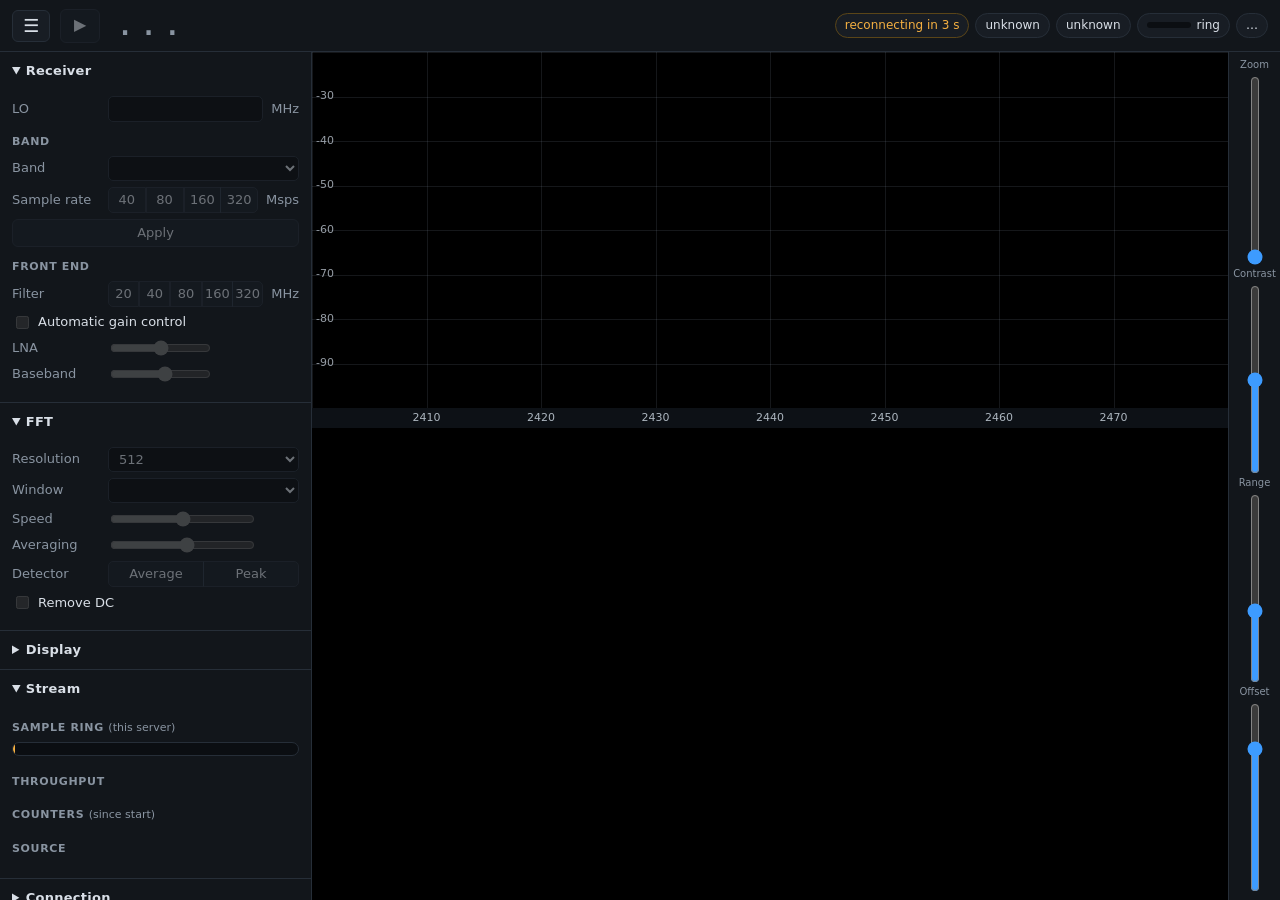
==== host/spectrum/web/index.html @ 6f337687 "Public Release Our own ROM patch, WM and WA firmware bring the MT7996 radio up from cold and stream " ====
<!doctype html>
<!-- SPDX-License-Identifier: MIT -->
<html lang="en">
<head>
<meta charset="utf-8">
<meta name="viewport" content="width=device-width, initial-scale=1, viewport-fit=cover">
<meta name="color-scheme" content="dark">
<title>W1700K spectrum</title>
<link rel="icon" href="icon.svg" type="image/svg+xml">
<link rel="stylesheet" href="style.css">
<script type="module" src="app.js"></script>
</head>
<body>
<header class="bar">
  <button id="menu" class="icon" type="button" aria-label="Show or hide the controls" aria-expanded="true">&#9776;</button>
  <button id="run" class="run" type="button" aria-label="Start streaming">&#9654;</button>
  <div class="tuning">
    <div id="frequency" class="frequency" tabindex="0" role="group"
         title="Centre frequency: wheel or click a digit to step it, type to enter one"
         aria-label="Centre frequency"></div>
    <input id="frequency-entry" class="frequency-entry" hidden inputmode="decimal" spellcheck="false"
           aria-label="Centre frequency, MHz">
    <div id="span" class="span"></div>
  </div>
  <div class="pills">
    <span id="pill-link" class="pill" title="Connection to the server">connecting</span>
    <span id="pill-state" class="pill" title="Stream">&hellip;</span>
    <span id="pill-control" class="pill" title="Receiver control">&hellip;</span>
    <span id="pill-ring" class="pill" title="Samples received and not yet transformed"><span class="meter"><span id="ring-mini"></span></span><span id="ring-mini-text">ring</span></span>
    <span id="pill-errors" class="pill" title="Slices lost, late, doubled or malformed">&hellip;</span>
  </div>
</header>

<main>
  <aside id="sidebar" aria-label="Controls">
    <details id="panel-receiver" data-panel="receiver">
      <summary>Receiver</summary>
      <div id="busy" class="busy" hidden>
        <div class="gauge"><div id="busy-fill"></div></div>
        <p class="note" id="busy-text"></p>
      </div>
      <div class="row"><label for="lo" title="Any frequency in the band's range, on the synthesizer's grid (a few Hz)">LO</label><input id="lo" type="text" inputmode="decimal" spellcheck="false"><span class="unit">MHz</span></div>
      <p class="note" id="lo-note"></p>
      <h3>Band</h3>
      <div class="row"><label for="band">Band</label><select id="band"></select></div>
      <div class="row"><span class="label" title="Complex 14-bit IQ samples per second, independent of the LO and the filter">Sample rate</span>
        <div class="segmented tight" id="rate"><button type="button" data-v="40">40</button><button type="button" data-v="80">80</button><button type="button" data-v="160">160</button><button type="button" data-v="320">320</button></div><span class="unit">Msps</span></div>
      <div class="row buttons"><button id="configure" type="button">Apply</button></div>
      <p class="note" id="configure-note"></p>
      <h3>Front end</h3>
      <div class="row"><span class="label" title="The analog filter's width">Filter</span>
        <div class="segmented tight" id="filter"><button type="button" data-v="20">20</button><button type="button" data-v="40">40</button><button type="button" data-v="80">80</button><button type="button" data-v="160">160</button><button type="button" data-v="320">320</button></div><span class="unit">MHz</span></div>
      <div class="row check"><label><input id="agc" type="checkbox"> Automatic gain control</label></div>
      <div class="row slider"><label for="lna" title="Low-noise amplifier, about 6 dB a step">LNA</label><input id="lna" type="range" min="0" max="4" step="1" value="2"><output for="lna" class="wide"></output></div>
      <div class="row slider"><label for="lpf" title="Baseband amplifier, about 2 dB a step">Baseband</label><input id="lpf" type="range" min="0" max="9" step="1" value="5"><output for="lpf" class="wide"></output></div>
      <p class="note" id="receiver-note"></p>
    </details>

    <details id="panel-fft" data-panel="fft">
      <summary>FFT</summary>
      <div class="row"><label for="fft-size">Resolution</label><select id="fft-size"></select></div>
      <div class="row"><label for="fft-window">Window</label><select id="fft-window"></select></div>
      <div class="row slider"><label for="fft-rate">Speed</label><input id="fft-rate" type="range" min="1" max="100"><output for="fft-rate"></output></div>
      <div class="row slider"><label for="fft-averaging">Averaging</label><input id="fft-averaging" type="range" min="0" max="13"><output for="fft-averaging"></output></div>
      <div class="row"><span class="label">Detector</span>
        <div class="segmented" id="fft-detector"><button type="button" data-v="average">Average</button><button type="button" data-v="peak">Peak</button></div></div>
      <div class="row check"><label><input id="fft-dc" type="checkbox"> Remove DC</label></div>
      <p class="note" id="fft-note"></p>
    </details>

    <details id="panel-display" data-panel="display">
      <summary>Display</summary>
      <div class="row slider"><label for="s-attack">Spectrum attack</label><input id="s-attack" type="range" min="0" max="1" step="0.05"><output for="s-attack"></output></div>
      <div class="row slider"><label for="s-decay">Spectrum decay</label><input id="s-decay" type="range" min="0" max="1" step="0.05"><output for="s-decay"></output></div>
      <div class="row slider"><label for="w-attack">Waterfall attack</label><input id="w-attack" type="range" min="0" max="1" step="0.05"><output for="w-attack"></output></div>
      <div class="row slider"><label for="w-decay">Waterfall decay</label><input id="w-decay" type="range" min="0" max="1" step="0.05"><output for="w-decay"></output></div>
      <div class="row"><label for="palette">Colors</label><select id="palette"></select></div>
      <div id="palette-swatch" class="swatch" aria-hidden="true"></div>
      <div class="row check"><label><input id="fill" type="checkbox"> Fill under the spectrum</label></div>
      <div class="row check"><label><input id="peak-hold" type="checkbox"> Peak hold</label>
        <button id="peak-reset" type="button" class="small">Reset</button></div>
      <div class="row buttons"><button id="auto-levels" type="button">Auto levels</button><button id="clear-waterfall" type="button">Clear waterfall</button></div>
      <p class="note">Wheel or pinch to zoom, drag to pan, click to place a marker (right-click removes it), double-click to tune there. Keys: + &minus; 0 &larr; &rarr;.</p>
    </details>

    <details id="panel-stream" data-panel="stream">
      <summary>Stream</summary>
      <h3>Sample ring <span class="hint">(this server)</span></h3>
      <div class="gauge" aria-hidden="true"><div id="ring-fill"></div><div id="ring-peak"></div></div>
      <dl class="stats" id="ring-stats"></dl>
      <h3>Throughput</h3>
      <dl class="stats" id="rate-stats"></dl>
      <h3>Counters <span class="hint">(since start)</span></h3>
      <table class="counters" id="counters"></table>
      <h3>Source</h3>
      <dl class="stats" id="devices"></dl>
    </details>

    <details id="panel-link" data-panel="link">
      <summary>Connection</summary>
      <dl class="stats" id="link-stats"></dl>
      <div class="row slider"><label for="max-fps">Max frames/s</label><input id="max-fps" type="range" min="0" max="100"><output for="max-fps"></output></div>
      <div class="row"><label for="max-kbps">Bandwidth</label>
        <select id="max-kbps"><option value="0">Unlimited</option><option value="8000">8 Mbit/s</option><option value="2000">2 Mbit/s</option>
          <option value="1000">1 Mbit/s</option><option value="512">512 kbit/s</option><option value="256">256 kbit/s</option>
          <option value="128">128 kbit/s</option><option value="64">64 kbit/s</option></select></div>
      <div class="row"><label for="max-bins">Resolution</label>
        <select id="max-bins"><option value="-1">Auto</option><option value="0">Screen</option><option value="2048">2048 bins</option><option value="1024">1024 bins</option>
          <option value="512">512 bins</option><option value="256">256 bins</option></select></div>
      <p class="note">One browser at a time: opening the page elsewhere takes over from this one. Frames the link cannot carry are merged into the next, so short signals still show.</p>
    </details>
  </aside>

  <section class="plot">
    <div id="canvases" class="canvases">
      <canvas id="gl"></canvas>
      <canvas id="overlay"></canvas>
      <div id="splitter" class="splitter" role="separator" aria-label="Resize spectrum and waterfall"></div>
      <div id="message" class="message" hidden><p id="message-text"></p><button id="take-over" type="button" hidden>Use this browser</button></div>
    </div>
    <div class="sliders">
      <label>Zoom<input id="zoom" class="vertical" type="range" min="0" max="1000" value="0"></label>
      <label>Contrast<input id="contrast" class="vertical" type="range" min="-50" max="50" value="0"></label>
      <label>Range<input id="range" class="vertical" type="range" min="10" max="200" value="80"></label>
      <label>Offset<input id="offset" class="vertical" type="range" min="-160" max="20" value="-20"></label>
    </div>
  </section>
</main>
<div id="toasts" class="toasts" aria-live="polite"></div>
</body>
</html>
---- host/spectrum/web/style.css ----
/* SPDX-License-Identifier: MIT */
:root {
    --bg: #07090c;
    --panel: #12161b;
    --panel-2: #181d24;
    --line: #262e38;
    --text: #d9dfe7;
    --dim: #8994a1;
    --accent: #3d9bff;
    --good: #3ecf8e;
    --warn: #f5b041;
    --bad: #ff6b6b;
    --bar: 52px;
    color-scheme: dark;
    font: 13px/1.4 system-ui, -apple-system, "Segoe UI", Roboto, sans-serif;
}

* { box-sizing: border-box; }
html, body { height: 100%; margin: 0; }
body {
    display: flex;
    flex-direction: column;
    background: var(--bg);
    color: var(--text);
    overflow: hidden;
    -webkit-tap-highlight-color: transparent;
}
[hidden] { display: none !important; }
button, input, select { font: inherit; color: inherit; }
button {
    background: var(--panel-2);
    border: 1px solid var(--line);
    border-radius: 6px;
    padding: 4px 10px;
    cursor: pointer;
}
button:hover { border-color: #3a4552; }
button:focus-visible, input:focus-visible, select:focus-visible, .frequency:focus-visible {
    outline: 2px solid var(--accent);
    outline-offset: 1px;
}
button.small { padding: 1px 8px; font-size: 12px; }
select, input[type=text] {
    background: var(--bg);
    border: 1px solid var(--line);
    border-radius: 5px;
    padding: 3px 6px;
    min-width: 0;
}
input[type=range] { accent-color: var(--accent); min-width: 0; }
input:disabled, select:disabled, button:disabled { opacity: 0.45; cursor: default; }

/* ---- top bar ---- */
header.bar {
    display: flex;
    align-items: center;
    gap: 10px;
    min-height: var(--bar);
    padding: 6px max(12px, env(safe-area-inset-right)) 6px max(12px, env(safe-area-inset-left));
    padding-top: max(6px, env(safe-area-inset-top));
    background: var(--panel);
    border-bottom: 1px solid var(--line);
    flex-wrap: wrap;
}
button.icon { font-size: 18px; line-height: 1; padding: 6px 10px; }
button.run { width: 40px; height: 34px; font-size: 16px; padding: 0; }
button.run.on { background: #3a1717; border-color: #6a2a2a; color: #ffb3b3; }
.tuning { display: flex; align-items: baseline; gap: 10px; min-width: 0; }
.frequency {
    display: flex;
    font: 600 26px/1 ui-monospace, "SF Mono", Menlo, Consolas, monospace;
    font-variant-numeric: tabular-nums;
    user-select: none;
    cursor: ns-resize;
    border-radius: 6px;
    padding: 2px 4px;
}
.frequency .digit { padding: 0 1px; border-radius: 3px; }
.frequency .digit:hover { background: #1f2a36; }
.frequency .lead { color: #4a5563; }
.frequency .dot { color: var(--dim); padding: 0 1px; }
.frequency.pending { color: var(--warn); }
.frequency.locked { cursor: default; }
.frequency.locked .digit:hover { background: none; }
.frequency-entry { width: 11em; font: 600 20px ui-monospace, Menlo, Consolas, monospace; }
.span { color: var(--dim); font-size: 12px; white-space: nowrap; }
.pills { display: flex; gap: 6px; margin-left: auto; flex-wrap: wrap; justify-content: flex-end; }
.pill {
    display: inline-flex;
    align-items: center;
    gap: 6px;
    padding: 3px 9px;
    border-radius: 999px;
    background: var(--panel-2);
    border: 1px solid var(--line);
    font-size: 12px;
    white-space: nowrap;
}
.pill.good { color: var(--good); border-color: #1f4d3a; }
.pill.warn { color: var(--warn); border-color: #5a4518; }
.pill.bad { color: var(--bad); border-color: #5a2323; }
.meter { width: 44px; height: 6px; background: #0b0e12; border-radius: 3px; overflow: hidden; }
.meter span { display: block; height: 100%; width: 0; background: var(--good); transition: width 0.25s linear; }

/* ---- layout ---- */
main { flex: 1; display: flex; min-height: 0; position: relative; }
#sidebar {
    width: 312px;
    flex: none;
    overflow-y: auto;
    background: var(--panel);
    border-right: 1px solid var(--line);
    padding-bottom: env(safe-area-inset-bottom);
    overscroll-behavior: contain;
}
body.sidebar-closed #sidebar { display: none; }
.plot { flex: 1; display: flex; min-width: 0; min-height: 0; }
.canvases { position: relative; flex: 1; min-width: 0; touch-action: none; cursor: crosshair; }
.canvases canvas { position: absolute; inset: 0; width: 100%; height: 100%; display: block; }
.splitter { position: absolute; left: 0; right: 0; height: 10px; margin-top: -5px; cursor: row-resize; z-index: 2; }
.message {
    position: absolute;
    left: 50%;
    top: 30%;
    transform: translate(-50%, -50%);
    max-width: min(520px, 90%);
    background: rgba(18, 22, 27, 0.92);
    border: 1px solid var(--line);
    border-radius: 10px;
    padding: 14px 18px;
    text-align: center;
    z-index: 3;
    white-space: pre-line;
}
.message p { margin: 0 0 8px; }
.message p:last-child { margin: 0; }

.sliders {
    width: 52px;
    flex: none;
    display: flex;
    flex-direction: column;
    background: var(--panel);
    border-left: 1px solid var(--line);
    padding: 6px 0 max(6px, env(safe-area-inset-bottom));
}
.sliders label {
    flex: 1;
    display: flex;
    flex-direction: column;
    align-items: center;
    font-size: 10px;
    color: var(--dim);
    min-height: 0;
    gap: 2px;
}
input.vertical { writing-mode: vertical-lr; direction: rtl; flex: 1; width: 20px; min-height: 40px; }

/* ---- panels ---- */
details { border-bottom: 1px solid var(--line); padding: 0 12px; }
summary {
    cursor: pointer;
    padding: 10px 0;
    font-weight: 600;
    letter-spacing: 0.02em;
    list-style-position: inside;
    user-select: none;
}
details[open] { padding-bottom: 10px; }
h3 { font-size: 11px; font-weight: 600; text-transform: uppercase; letter-spacing: 0.06em; color: var(--dim); margin: 12px 0 6px; }
h3 .hint { text-transform: none; letter-spacing: 0; font-weight: 400; }
.row { display: flex; align-items: center; gap: 8px; margin: 6px 0; }
.row > label:first-child, .row > .label { width: 88px; flex: none; color: var(--dim); }
.row > select, .row > input[type=text] { flex: 1; }
.row.slider input[type=range] { flex: 1; }
.row.slider output { width: 34px; text-align: right; font-variant-numeric: tabular-nums; }
.row.slider output.wide { width: 78px; white-space: nowrap; }
.row > input[type=number] { flex: 1; min-width: 0; background: var(--bg); border: 1px solid var(--line); border-radius: 5px; padding: 3px 6px; }
.row .unit { color: var(--dim); }
.row.check label { display: flex; gap: 6px; align-items: center; color: var(--text); width: auto; }
.row.check { justify-content: space-between; }
.row.buttons { gap: 6px; }
.row.buttons button { flex: 1; }
label.auto { display: flex; align-items: center; gap: 3px; font-size: 11px; color: var(--dim); width: auto !important; }
.segmented { display: flex; flex: 1; }
.segmented button { flex: 1; border-radius: 0; padding: 3px 6px; min-width: 0; }
.segmented.tight button { padding: 3px 1px; }
.segmented button:first-child { border-radius: 5px 0 0 5px; }
.segmented button:last-child { border-radius: 0 5px 5px 0; margin-left: -1px; }
.segmented button.on { background: #173352; border-color: var(--accent); color: #cfe6ff; }
.note { color: var(--dim); font-size: 11.5px; margin: 4px 0 8px; }
.swatch { height: 8px; border-radius: 4px; margin: 2px 0 8px 96px; }
.changed { color: var(--warn); }
button.changed { border-color: var(--warn); }
.note.bad { color: var(--bad); }

.gauge { position: relative; height: 14px; background: #0b0e12; border: 1px solid var(--line); border-radius: 7px; overflow: hidden; }
#ring-fill { position: absolute; left: 0; top: 0; bottom: 0; width: 0; background: linear-gradient(90deg, #2a8a61, var(--good)); transition: width 0.25s linear; }
#ring-peak { position: absolute; top: 0; bottom: 0; width: 2px; background: var(--warn); left: 0; }
.busy { margin: 4px 0 10px; }
.busy .gauge { height: 8px; }
#busy-fill { position: absolute; left: 0; top: 0; bottom: 0; width: 0; background: var(--accent); transition: width 0.4s linear; }
#busy-fill.unknown { width: 30%; animation: sweep 1.4s ease-in-out infinite alternate; }
@keyframes sweep { from { left: 0; } to { left: 70%; } }
dl.stats { display: grid; grid-template-columns: auto 1fr; gap: 2px 10px; margin: 6px 0; }
dl.stats dt { color: var(--dim); }
dl.stats dd { margin: 0; text-align: right; font-variant-numeric: tabular-nums; overflow-wrap: anywhere; }
table.counters { width: 100%; border-collapse: collapse; font-variant-numeric: tabular-nums; }
table.counters td { text-align: right; padding: 1px 4px; }
table.counters td:first-child { text-align: left; color: var(--dim); }
table.counters td.bad { color: var(--bad); font-weight: 600; }
table.counters td.flash { animation: flash 1.2s ease-out; }
@keyframes flash { from { background: #5a2323; } to { background: transparent; } }

.toasts {
    position: fixed;
    bottom: max(14px, env(safe-area-inset-bottom));
    left: 50%;
    transform: translateX(-50%);
    display: flex;
    flex-direction: column;
    gap: 6px;
    z-index: 20;
    pointer-events: none;
    width: min(560px, 92vw);
}
.toast {
    background: #1d232b;
    border: 1px solid var(--line);
    border-left: 3px solid var(--accent);
    border-radius: 6px;
    padding: 8px 12px;
    box-shadow: 0 6px 20px rgba(0, 0, 0, 0.4);
    white-space: pre-line;
}
.toast.bad { border-left-color: var(--bad); }

/* ---- narrow screens: the controls become a drawer over the plot ---- */
@media (max-width: 900px) {
    #sidebar {
        position: absolute;
        top: 0;
        bottom: 0;
        left: 0;
        width: min(340px, 88vw);
        z-index: 10;
        box-shadow: 8px 0 24px rgba(0, 0, 0, 0.5);
    }
    .frequency { font-size: 21px; }
    .span { display: none; }
}
@media (max-width: 520px) {
    .pills #pill-state, .pills #pill-errors, .pills #pill-ring { display: none; }
    .sliders { width: 40px; }
    .sliders label { font-size: 9px; }
}
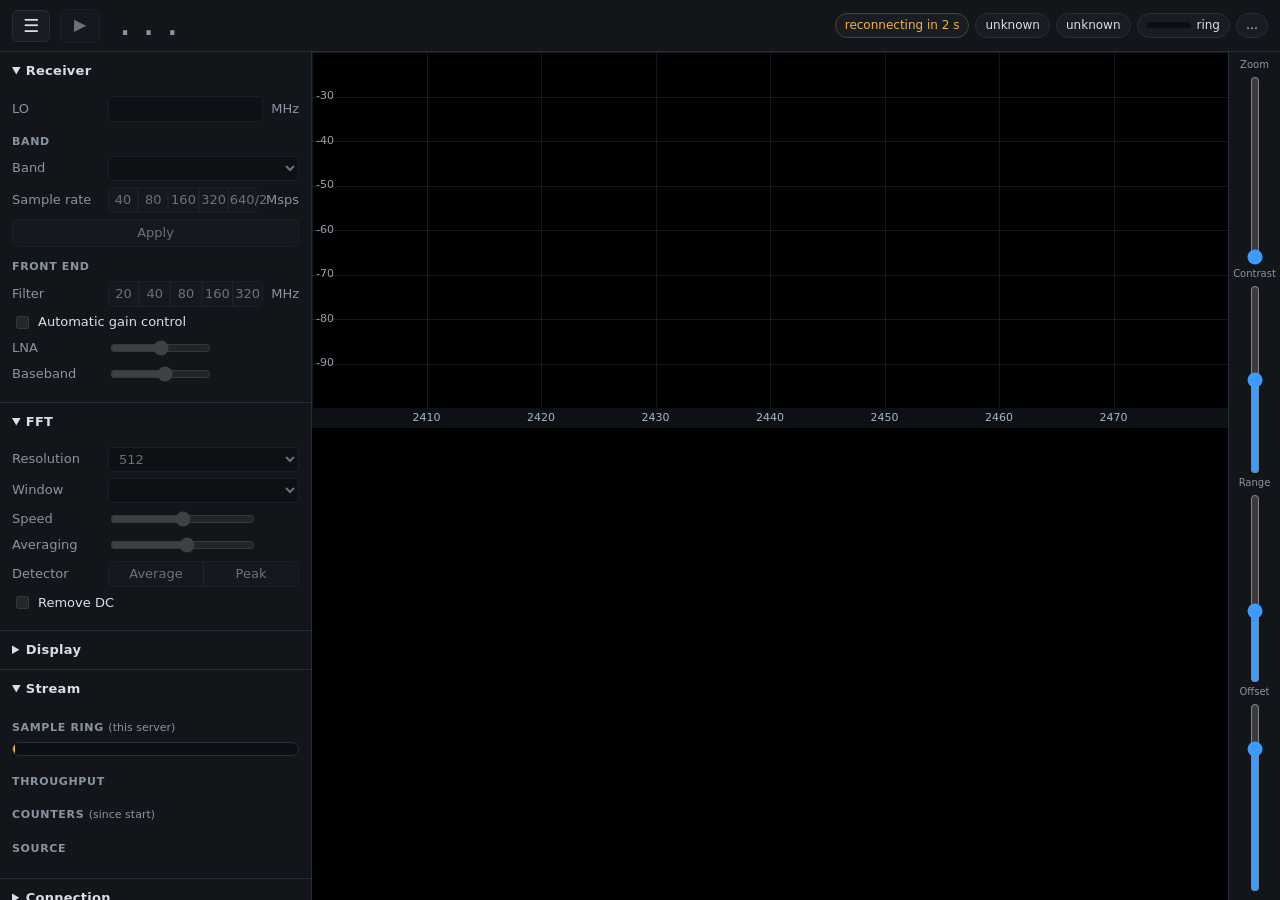
==== commit 17a88025: "640/2 on band 2 as a rate of its own: the 320 MHz class captured at 640 Msps, every other sample str" ====
--- a/host/spectrum/web/index.html
+++ b/host/spectrum/web/index.html
@@ -44,7 +44,7 @@
       <h3>Band</h3>
       <div class="row"><label for="band">Band</label><select id="band"></select></div>
       <div class="row"><span class="label" title="Complex 14-bit IQ samples per second, independent of the LO and the filter">Sample rate</span>
-        <div class="segmented tight" id="rate"><button type="button" data-v="40">40</button><button type="button" data-v="80">80</button><button type="button" data-v="160">160</button><button type="button" data-v="320">320</button></div><span class="unit">Msps</span></div>
+        <div class="segmented tight" id="rate"><button type="button" data-v="40">40</button><button type="button" data-v="80">80</button><button type="button" data-v="160">160</button><button type="button" data-v="320">320</button><button type="button" data-v="640/2" title="Band 2: captured at 640 Msps, every other sample streamed (320 Msps). Flat to about ±155 MHz, but signals 160–320 MHz from the LO fold in">640/2</button></div><span class="unit">Msps</span></div>
       <div class="row buttons"><button id="configure" type="button">Apply</button></div>
       <p class="note" id="configure-note"></p>
       <h3>Front end</h3>
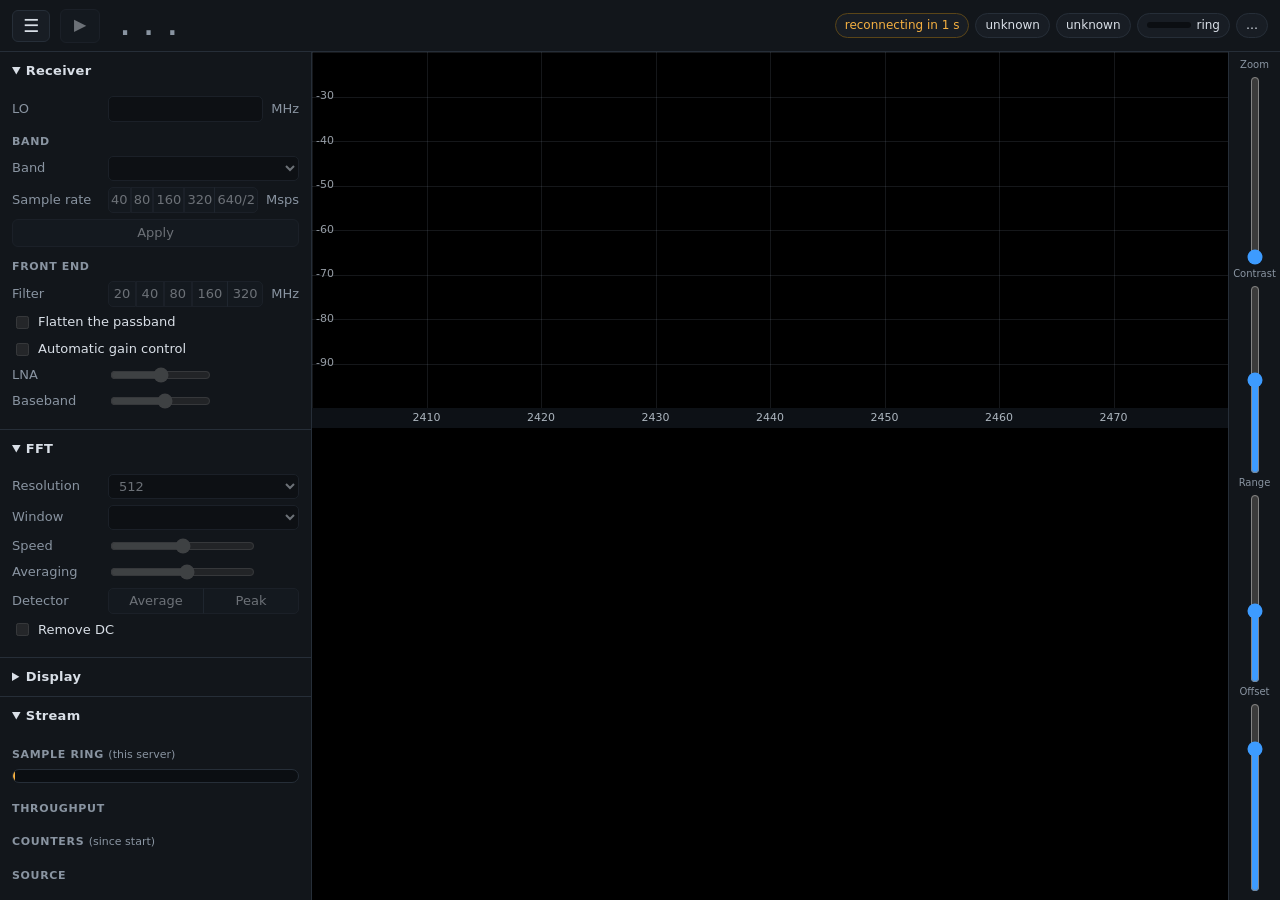
==== commit 3f569e2d: "w1700k-stream: one host receiver serves the IQ stream to every consumer, and corrects the decimation" ====
--- a/host/spectrum/web/index.html
+++ b/host/spectrum/web/index.html
@@ -50,6 +50,8 @@
       <h3>Front end</h3>
       <div class="row"><span class="label" title="The analog filter's width">Filter</span>
         <div class="segmented tight" id="filter"><button type="button" data-v="20">20</button><button type="button" data-v="40">40</button><button type="button" data-v="80">80</button><button type="button" data-v="160">160</button><button type="button" data-v="320">320</button></div><span class="unit">MHz</span></div>
+      <div class="row check"><label title="Divides the decimation's roll-off out of the IQ stream itself (w1700k-stream), for every consumer; it applies where the filter is as wide as the sample rate, and not at 640/2, which is flat already"><input id="flatten" type="checkbox"> Flatten the passband</label></div>
+      <p class="note" id="flatten-note"></p>
       <div class="row check"><label><input id="agc" type="checkbox"> Automatic gain control</label></div>
       <div class="row slider"><label for="lna" title="Low-noise amplifier, about 6 dB a step">LNA</label><input id="lna" type="range" min="0" max="4" step="1" value="2"><output for="lna" class="wide"></output></div>
       <div class="row slider"><label for="lpf" title="Baseband amplifier, about 2 dB a step">Baseband</label><input id="lpf" type="range" min="0" max="9" step="1" value="5"><output for="lpf" class="wide"></output></div>
--- a/host/spectrum/web/style.css
+++ b/host/spectrum/web/style.css
@@ -184,7 +184,7 @@
 label.auto { display: flex; align-items: center; gap: 3px; font-size: 11px; color: var(--dim); width: auto !important; }
 .segmented { display: flex; flex: 1; }
 .segmented button { flex: 1; border-radius: 0; padding: 3px 6px; min-width: 0; }
-.segmented.tight button { padding: 3px 1px; }
+.segmented.tight button { padding: 3px 2px; flex: 1 0 auto; }
 .segmented button:first-child { border-radius: 5px 0 0 5px; }
 .segmented button:last-child { border-radius: 0 5px 5px 0; margin-left: -1px; }
 .segmented button.on { background: #173352; border-color: var(--accent); color: #cfe6ff; }
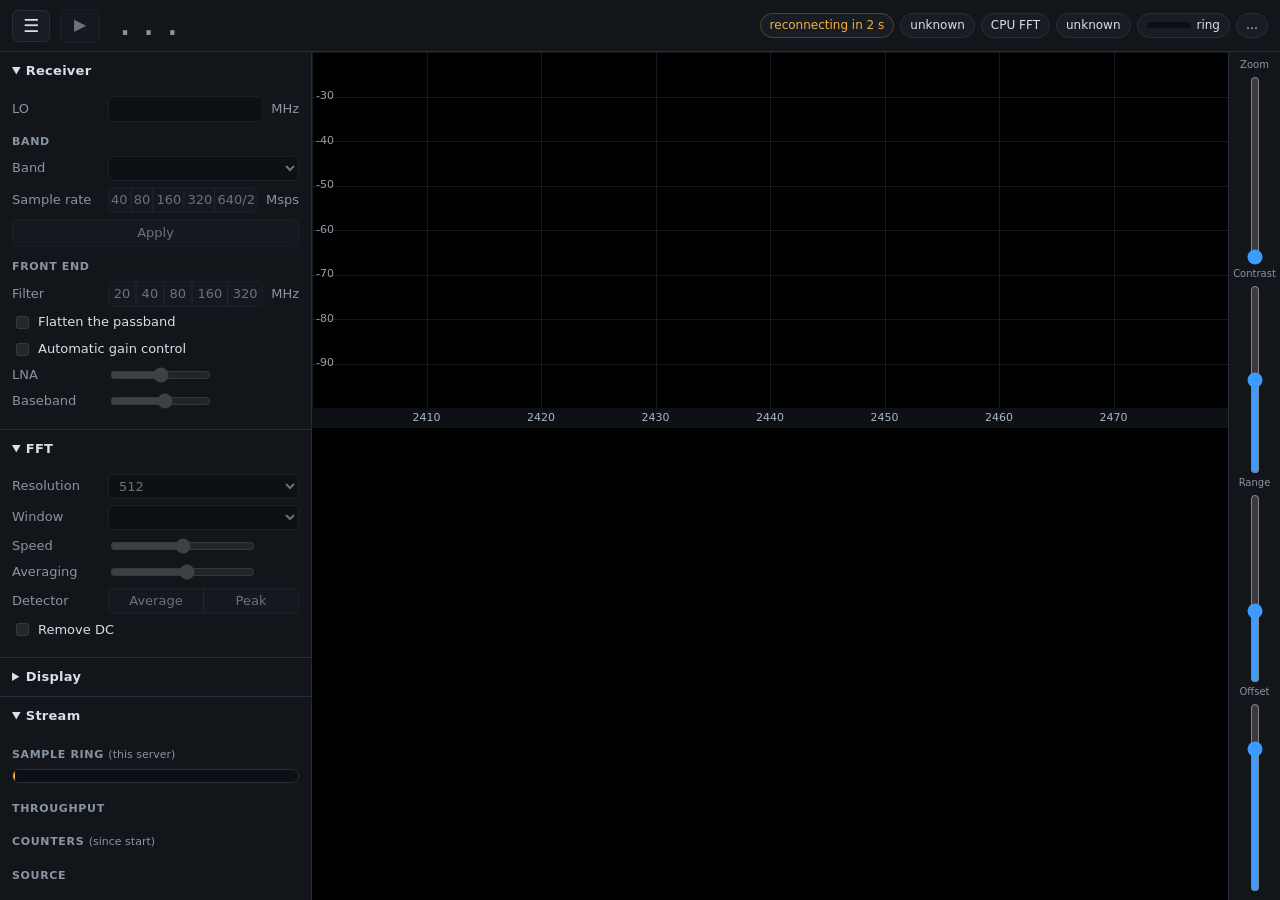
==== commit 20ba3ec1: "Add three-core DSP FFT preview with input and output DMA" ====
--- a/host/spectrum/web/index.html
+++ b/host/spectrum/web/index.html
@@ -25,6 +25,7 @@
   <div class="pills">
     <span id="pill-link" class="pill" title="Connection to the server">connecting</span>
     <span id="pill-state" class="pill" title="Stream">&hellip;</span>
+    <span id="pill-backend" class="pill" title="Where FFT computation runs">CPU FFT</span>
     <span id="pill-control" class="pill" title="Receiver control">&hellip;</span>
     <span id="pill-ring" class="pill" title="Samples received and not yet transformed"><span class="meter"><span id="ring-mini"></span></span><span id="ring-mini-text">ring</span></span>
     <span id="pill-errors" class="pill" title="Slices lost, late, doubled or malformed">&hellip;</span>
